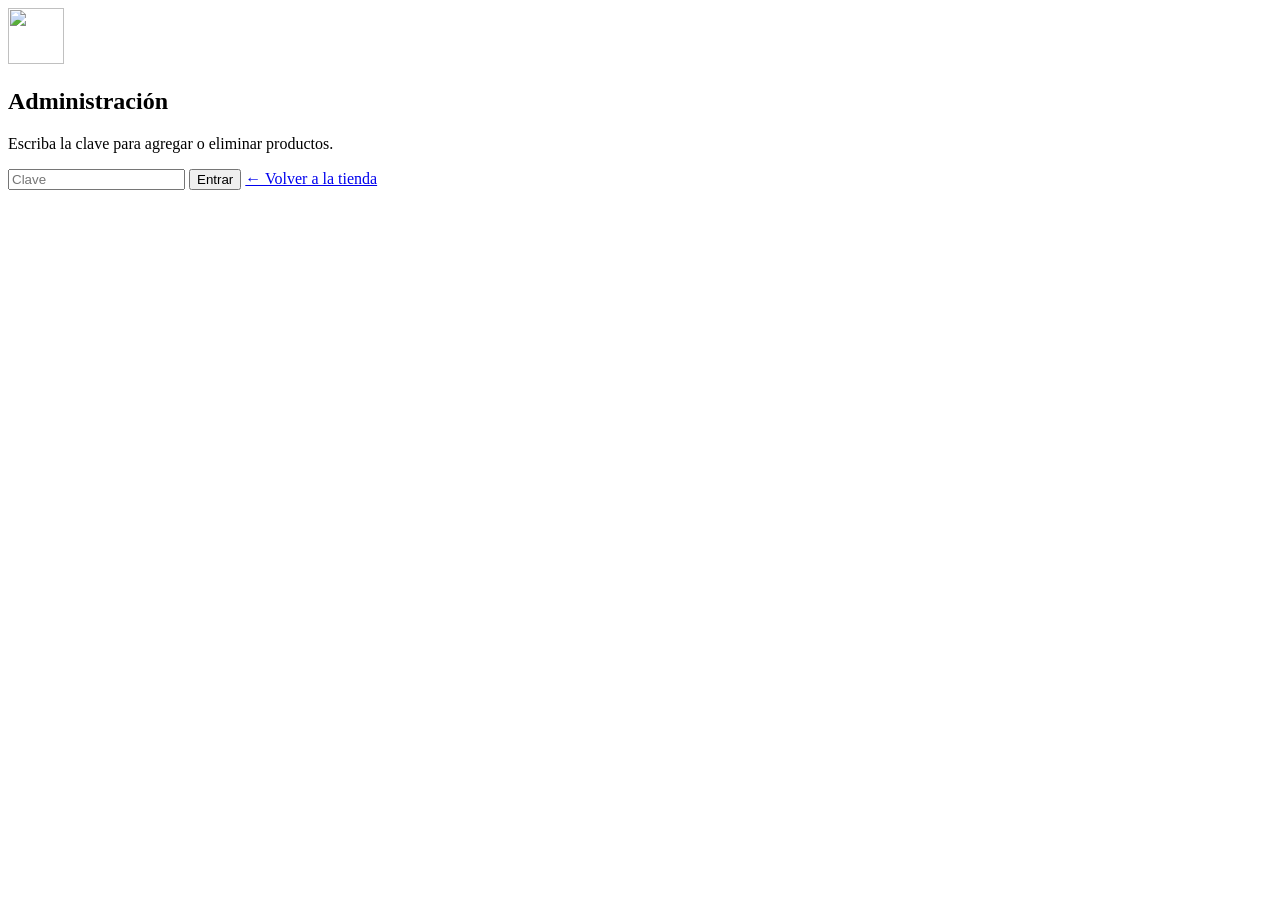
==== admin.html @ 51fc9fd4 "Add files via upload" ====
<!doctype html>
<html lang="es-CO">
<head>
<meta charset="utf-8">
<meta name="viewport" content="width=device-width, initial-scale=1">
<meta name="robots" content="noindex">
<title>Administrar productos · Distri Ramírez</title>
<link rel="icon" href="img/logo.svg" type="image/svg+xml">
<link rel="preconnect" href="https://fonts.googleapis.com">
<link rel="preconnect" href="https://fonts.gstatic.com" crossorigin>
<link href="https://fonts.googleapis.com/css2?family=Cormorant+Garamond:ital,wght@0,500;0,600;0,700;1,500;1,600&family=Figtree:ital,wght@0,400;0,500;0,600;0,700;1,700;1,800;1,900&display=swap" rel="stylesheet">
<link rel="stylesheet" href="css/estilos.css">
<link rel="stylesheet" href="css/admin.css">
</head>
<body class="admin">

<!-- Entrada -->
<section class="entrada" id="entrada">
  <form class="entrada-caja" id="formEntrada">
    <img src="img/logo.svg" alt="" width="56" height="56">
    <h1>Administración</h1>
    <p>Escriba la clave para agregar o eliminar productos.</p>
    <input type="password" id="clave" placeholder="Clave" autocomplete="current-password" required>
    <button class="btn btn-oro" type="submit">Entrar</button>
    <p class="error" id="errorClave" hidden>Clave incorrecta.</p>
    <a href="index.html">← Volver a la tienda</a>
  </form>
</section>

<div id="app" hidden>
  <header class="admin-cabeza">
    <a class="marca" href="index.html"><svg class="marca-r" viewBox="0 0 120 100" aria-hidden="true"><g fill="#d7262e"><rect x="0" y="40" width="16" height="5" rx="2.5"/><rect x="4" y="52" width="14" height="5" rx="2.5"/></g><g fill="#1b2f6b"><rect x="6" y="28" width="22" height="5" rx="2.5"/><rect x="10" y="64" width="10" height="4" rx="2"/></g><path d="M34 6H84C112 6 114 50 82 55H66L70 42H80C94 42 94 20 80 20H46Z" fill="#1b2f6b"/><path d="M64 55H82L104 94H84Z" fill="#d7262e"/><path d="M4 76C26 98 70 96 96 70C72 86 36 88 4 76Z" fill="#d7262e"/><g fill="none" stroke="#1b2f6b" stroke-width="5" stroke-linejoin="round" stroke-linecap="round"><path d="M14 30H24L32 64H60L66 38H27"/><path d="M30 47H64M33 56H61M42 38V64M52 38V64" stroke-width="3"/></g><circle cx="36" cy="74" r="5" fill="#1b2f6b"/><circle cx="57" cy="74" r="5" fill="#1b2f6b"/></svg><span class="marca-texto"><span class="m-distri">Distri</span><span class="m-ramirez">Ramírez</span><small>Administración de productos</small></span></a>
    <a class="btn btn-linea" href="index.html" target="_blank">Ver la tienda</a>
  </header>

  <div class="estado" id="estado">
    <div><strong id="estadoTitulo">Todo publicado</strong><span id="estadoTexto">El catálogo coincide con la página publicada.</span></div>
    <div class="estado-botones">
      <button class="btn btn-oro" id="btnPublicar">Publicar en GitHub</button>
      <button class="btn btn-linea" id="btnDescargar">Descargar productos.json</button>
      <button class="btn-texto peligro" id="btnDescartar">Descartar cambios</button>
    </div>
  </div>

  <main class="admin-cuerpo">
    <!-- Formulario -->
    <section class="caja" id="cajaForm">
      <h2 id="tituloForm">Agregar producto</h2>
      <form id="formProducto" class="form-producto">
        <input type="hidden" name="pid">
        <div class="foto-campo">
          <div class="foto-vista" id="fotoVista"><span>Sin foto</span></div>
          <div class="foto-botones">
            <label class="btn btn-linea archivo">Subir foto<input type="file" accept="image/*" id="fotoArchivo" hidden></label>
            <button type="button" class="btn-texto" id="quitarFoto">Quitar foto</button>
            <small>Se reduce sola a un tamaño liviano.</small>
          </div>
        </div>
        <label>Nombre del producto *<input name="nombre" required placeholder="Ej.: Acetaminofén MK"></label>
        <label>Presentación<input name="presentacion" placeholder="Ej.: 500 mg · Caja x 100 tabletas"></label>
        <div class="dos">
          <label>Categoría *<input name="categoria" list="listaCategorias" required placeholder="Elija o escriba una nueva"></label>
          <label>Precio (opcional)<input name="precio" type="number" min="0" step="50" placeholder="Ej.: 25000"></label>
        </div>
        <datalist id="listaCategorias"></datalist>
        <label>Descripción<textarea name="descripcion" rows="3" placeholder="Para qué sirve, sabor, etc."></textarea></label>
        <label class="check"><input type="checkbox" name="destacado"> Mostrar como destacado</label>
        <div class="form-botones">
          <button class="btn btn-oro" type="submit" id="btnGuardar">Agregar producto</button>
          <button class="btn btn-linea" type="button" id="btnCancelar" hidden>Cancelar edición</button>
        </div>
      </form>
    </section>

    <!-- Lista -->
    <section class="caja">
      <div class="lista-cabeza">
        <h2>Productos <small id="total"></small></h2>
        <div class="filtros">
          <input type="search" id="buscarAdmin" placeholder="Buscar…" aria-label="Buscar">
          <select id="filtroOrigen" aria-label="Filtrar">
            <option value="todos">Todos</option>
            <option value="propio">Propios</option>
            <option value="sugerido">Sugeridos de internet</option>
          </select>
        </div>
      </div>
      <p class="nota">Los productos marcados <b class="insignia sugerido">Sugerido</b> se agregaron para completar el catálogo. Elimine los que no venda.
        <button class="btn-texto peligro" id="borrarSugeridos">Eliminar todos los sugeridos</button></p>
      <ul class="lista" id="lista"></ul>
    </section>

    <!-- GitHub -->
    <section class="caja ancho" id="cajaGithub">
      <h2>Conexión con GitHub</h2>
      <p class="nota">Para que los cambios se vean en internet, el botón <b>Publicar en GitHub</b> guarda el catálogo directamente en su repositorio. Necesita un <b>token</b> (una llave) de GitHub, que se crea una sola vez:</p>
      <ol class="ayuda">
        <li>Entre a <a href="https://github.com/settings/personal-access-tokens/new" target="_blank" rel="noopener">github.com/settings/personal-access-tokens/new</a>.</li>
        <li>Nombre: <i>distri-web</i>. En <b>Repository access</b> elija <i>Only select repositories</i> y escoja el repositorio de la página.</li>
        <li>En <b>Permissions → Contents</b> elija <i>Read and write</i>. Pulse <b>Generate token</b> y copie la llave.</li>
      </ol>
      <div class="tres">
        <label>Usuario de GitHub<input id="ghUsuario" placeholder="usuario"></label>
        <label>Repositorio<input id="ghRepo" placeholder="nombre-del-repositorio"></label>
        <label>Rama<input id="ghRama" placeholder="main"></label>
      </div>
      <label>Token<input id="ghToken" type="password" placeholder="github_pat_…" autocomplete="off"></label>
      <label class="check"><input type="checkbox" id="ghRecordar"> Recordar el token en este equipo</label>
      <p class="nota pequeno">La clave de entrada solo oculta este panel; la verdadera protección es el token: sin él nadie puede cambiar la página publicada.</p>
    </section>
  </main>
</div>

<input type="file" accept="image/*" id="fotoFila" hidden>
<div class="aviso-flotante" id="toast" role="status" aria-live="polite"></div>

<script src="js/config.js"></script>
<script src="js/datos.js"></script>
<script src="js/admin.js"></script>
</body>
</html>
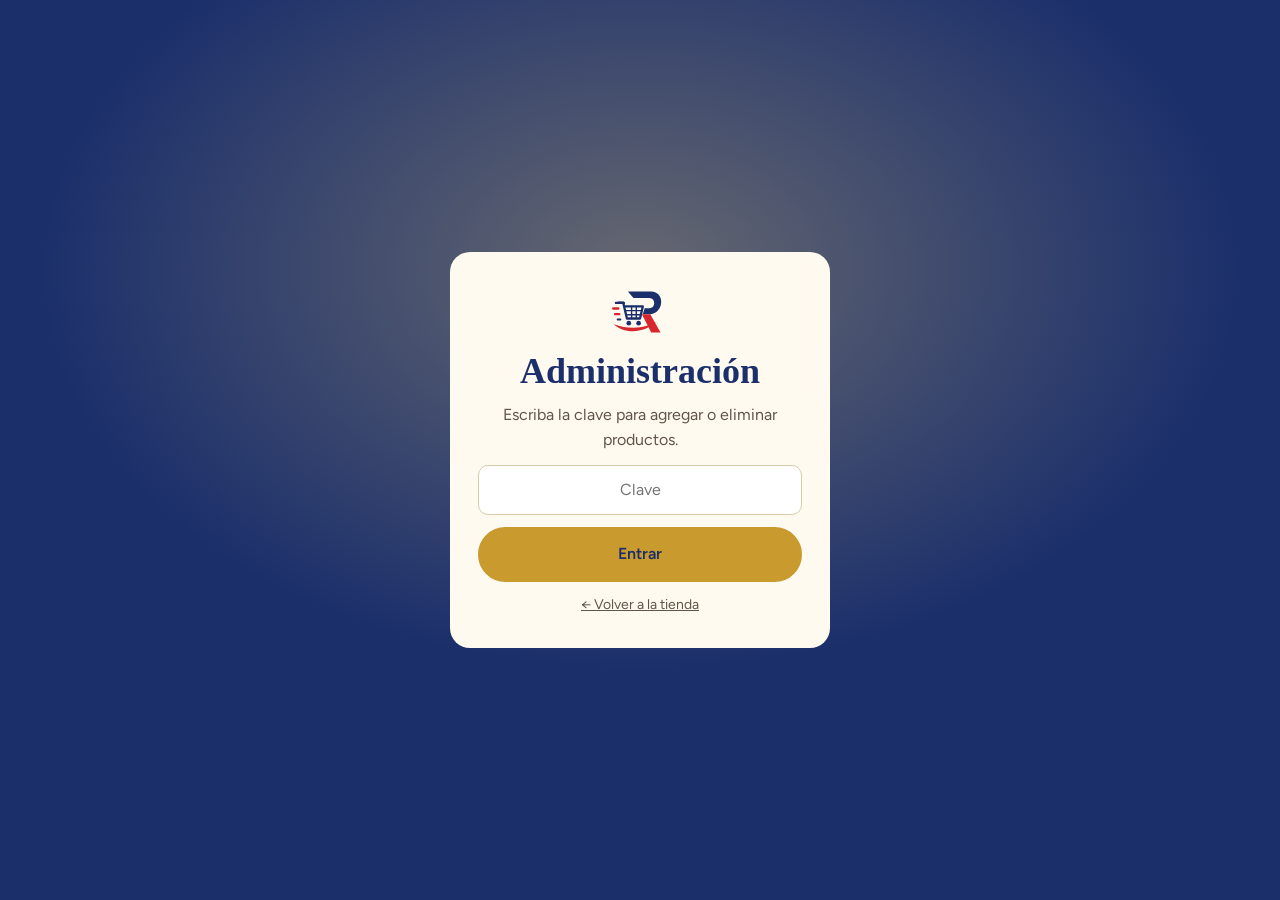
==== commit b3be9f70: "Add files via upload" ====
--- a/admin.html
+++ b/admin.html
@@ -5,19 +5,19 @@
 <meta name="viewport" content="width=device-width, initial-scale=1">
 <meta name="robots" content="noindex">
 <title>Administrar productos · Distri Ramírez</title>
-<link rel="icon" href="img/logo.svg" type="image/svg+xml">
+<link rel="icon" href="logo.svg" type="image/svg+xml">
 <link rel="preconnect" href="https://fonts.googleapis.com">
 <link rel="preconnect" href="https://fonts.gstatic.com" crossorigin>
 <link href="https://fonts.googleapis.com/css2?family=Cormorant+Garamond:ital,wght@0,500;0,600;0,700;1,500;1,600&family=Figtree:ital,wght@0,400;0,500;0,600;0,700;1,700;1,800;1,900&display=swap" rel="stylesheet">
-<link rel="stylesheet" href="css/estilos.css">
-<link rel="stylesheet" href="css/admin.css">
+<link rel="stylesheet" href="estilos.css">
+<link rel="stylesheet" href="admin.css">
 </head>
 <body class="admin">
 
 <!-- Entrada -->
 <section class="entrada" id="entrada">
   <form class="entrada-caja" id="formEntrada">
-    <img src="img/logo.svg" alt="" width="56" height="56">
+    <img src="logo.svg" alt="" width="56" height="56">
     <h1>Administración</h1>
     <p>Escriba la clave para agregar o eliminar productos.</p>
     <input type="password" id="clave" placeholder="Clave" autocomplete="current-password" required>
@@ -36,7 +36,7 @@
   <div class="estado" id="estado">
     <div><strong id="estadoTitulo">Todo publicado</strong><span id="estadoTexto">El catálogo coincide con la página publicada.</span></div>
     <div class="estado-botones">
-      <button class="btn btn-oro" id="btnPublicar">Publicar en GitHub</button>
+      <button class="btn btn-oro" id="btnPublicar">Publicar cambios</button>
       <button class="btn btn-linea" id="btnDescargar">Descargar productos.json</button>
       <button class="btn-texto peligro" id="btnDescartar">Descartar cambios</button>
     </div>
@@ -91,9 +91,9 @@
     </section>
 
     <!-- GitHub -->
-    <section class="caja ancho" id="cajaGithub">
-      <h2>Conexión con GitHub</h2>
-      <p class="nota">Para que los cambios se vean en internet, el botón <b>Publicar en GitHub</b> guarda el catálogo directamente en su repositorio. Necesita un <b>token</b> (una llave) de GitHub, que se crea una sola vez:</p>
+    <section class="caja ancho" id="cajaGithub" hidden>
+      <h2>Conexión con GitHub <small>(solo soporte técnico)</small></h2>
+      <p class="nota">Para que los cambios se vean en internet, el botón <b>Publicar cambios</b> guarda el catálogo directamente en su repositorio. Necesita un <b>token</b> (una llave) de GitHub, que se crea una sola vez:</p>
       <ol class="ayuda">
         <li>Entre a <a href="https://github.com/settings/personal-access-tokens/new" target="_blank" rel="noopener">github.com/settings/personal-access-tokens/new</a>.</li>
         <li>Nombre: <i>distri-web</i>. En <b>Repository access</b> elija <i>Only select repositories</i> y escoja el repositorio de la página.</li>
@@ -106,6 +106,8 @@
       </div>
       <label>Token<input id="ghToken" type="password" placeholder="github_pat_…" autocomplete="off"></label>
       <label class="check"><input type="checkbox" id="ghRecordar"> Recordar el token en este equipo</label>
+      <div class="form-botones"><button class="btn btn-oro" type="button" id="btnGuardarConexion">Guardar conexión en este equipo</button><button class="btn btn-linea" type="button" id="btnQuitarConexion">Quitar conexión de este equipo</button></div>
+      <p class="nota pequeno" id="estadoConexion"></p>
       <p class="nota pequeno">La clave de entrada solo oculta este panel; la verdadera protección es el token: sin él nadie puede cambiar la página publicada.</p>
     </section>
   </main>
@@ -114,8 +116,8 @@
 <input type="file" accept="image/*" id="fotoFila" hidden>
 <div class="aviso-flotante" id="toast" role="status" aria-live="polite"></div>
 
-<script src="js/config.js"></script>
-<script src="js/datos.js"></script>
-<script src="js/admin.js"></script>
+<script src="config.js"></script>
+<script src="datos.js"></script>
+<script src="admin.js"></script>
 </body>
 </html>
--- a/estilos.css
+++ b/estilos.css
@@ -0,0 +1,385 @@
+/* ====== Distri Ramírez — estilo cálido y familiar ====== */
+:root{
+  --noche:#1b2f6b;
+  --noche-2:#24397f;
+  --oro:#c99a2e;
+  --oro-claro:#f2d27a;
+  --pergamino:#f7f1e4;
+  --pergamino-2:#efe5cf;
+  --papel:#fffaf0;
+  --tinta:#2b2620;
+  --tinta-suave:#5f564a;
+  --linea:#d9cbaa;
+  --rojo:#d7262e;
+  --azul:#1f5f8b;
+  --verde:#3f7a4a;
+  --wa:#1f8f4e;
+  --radio:14px;
+  --sombra:0 1px 0 rgba(43,38,32,.06),0 10px 30px -18px rgba(24,35,63,.45);
+  --serif:"Cormorant Garamond",Georgia,"Times New Roman",serif;
+  --sans:"Figtree",system-ui,-apple-system,"Segoe UI",Roboto,sans-serif;
+  color-scheme:light;
+}
+*{box-sizing:border-box}
+[hidden]{display:none!important}
+html{scroll-behavior:smooth;scroll-padding-top:84px}
+body{
+  margin:0;font-family:var(--sans);color:var(--tinta);font-size:16px;line-height:1.55;
+  background:
+    radial-gradient(1200px 600px at 110% -10%,rgba(201,154,46,.14),transparent 60%),
+    radial-gradient(900px 500px at -10% 30%,rgba(31,95,139,.07),transparent 60%),
+    var(--pergamino);
+  -webkit-font-smoothing:antialiased;
+}
+img{max-width:100%;display:block}
+a{color:inherit}
+h1,h2,h3{font-family:var(--serif);font-weight:600;line-height:1.08;margin:0;color:var(--noche)}
+button{font:inherit;cursor:pointer}
+:focus-visible{outline:3px solid var(--oro);outline-offset:2px;border-radius:6px}
+
+/* Cinta superior */
+.cinta{background:var(--noche);color:var(--oro-claro);text-align:center;font-family:var(--serif);
+  font-size:15px;padding:6px 16px;letter-spacing:.02em}
+.cinta em{color:#b9c2d8;font-size:13px;margin-left:8px;font-family:var(--sans);font-style:normal;letter-spacing:.08em;text-transform:uppercase}
+
+/* Cabecera */
+.cabecera{position:sticky;top:0;z-index:30;display:flex;align-items:center;gap:24px;
+  padding:12px clamp(16px,4vw,48px);background:rgba(247,241,228,.92);backdrop-filter:blur(8px);
+  border-bottom:1px solid var(--linea)}
+.marca{display:flex;align-items:center;gap:4px;text-decoration:none;margin-right:auto}
+.marca-texto{display:flex;flex-direction:column;line-height:1.1}
+.marca-r{width:62px;height:52px;flex:none}
+.m-distri{font-family:var(--sans);font-style:italic;font-weight:800;font-size:17px;color:#1b2f6b;line-height:.95}
+.m-ramirez{font-family:var(--sans);font-style:italic;font-weight:900;font-size:27px;color:#d7262e;letter-spacing:-.02em;line-height:.95}
+.marca-texto small{font-size:11.5px;color:#1b2f6b;font-style:italic;font-weight:700;margin-top:2px}
+.menu{display:flex;gap:22px}
+.menu a{text-decoration:none;font-weight:500;font-size:15px;color:var(--tinta-suave);padding:6px 0;border-bottom:2px solid transparent}
+.menu a:hover{color:var(--noche);border-color:var(--oro)}
+.btn-pedido{display:flex;align-items:center;gap:8px;background:var(--noche);color:var(--papel);border:0;
+  border-radius:999px;padding:9px 14px 9px 16px;font-weight:600;font-size:15px}
+.btn-pedido svg{width:20px;height:20px}
+.btn-pedido b{background:var(--oro);color:var(--noche);min-width:24px;height:24px;border-radius:12px;
+  display:grid;place-items:center;font-size:13px;padding:0 6px}
+.btn-pedido.salta{animation:salta .5s}
+@keyframes salta{40%{transform:scale(1.1)}}
+
+/* Portada */
+.portada{overflow-x:clip;display:grid;grid-template-columns:1fr 1fr;gap:clamp(24px,5vw,72px);align-items:center;
+  max-width:1200px;margin:0 auto;padding:clamp(40px,7vw,88px) clamp(16px,4vw,48px) 40px}
+.sobretitulo{font-size:13px;letter-spacing:.16em;text-transform:uppercase;color:var(--rojo);font-weight:600;margin:0 0 12px}
+.portada h1{font-size:clamp(44px,6.4vw,80px);font-weight:600;letter-spacing:-.01em}
+.portada h1 i{color:var(--azul);font-weight:500}
+.intro{font-size:clamp(17px,1.6vw,19px);color:var(--tinta-suave);max-width:34em;margin:20px 0 28px}
+.acciones{display:flex;flex-wrap:wrap;gap:12px}
+.btn{display:inline-flex;align-items:center;justify-content:center;gap:8px;border-radius:999px;padding:13px 24px;
+  font-weight:600;text-decoration:none;border:2px solid transparent;font-size:16px;transition:transform .15s,background .15s}
+.btn:hover{transform:translateY(-1px)}
+.btn-oro{background:var(--oro);color:var(--noche);border-color:var(--oro)}
+.btn-oro:hover{background:#d8aa3d}
+.btn-linea{border-color:var(--noche);color:var(--noche);background:transparent}
+.btn-linea:hover{background:var(--noche);color:var(--papel)}
+.calendario{list-style:none;display:flex;flex-wrap:wrap;gap:0;margin:36px 0 0;padding:0;
+  border:1px solid var(--linea);border-radius:var(--radio);background:var(--papel);width:fit-content;max-width:100%}
+.calendario li{padding:12px 20px;display:flex;flex-direction:column;border-left:1px solid var(--linea)}
+.calendario li:first-child{border-left:0}
+.calendario span{font-size:12px;text-transform:uppercase;letter-spacing:.12em;color:var(--tinta-suave)}
+.calendario strong{font-family:var(--serif);font-size:24px;color:var(--noche);text-transform:capitalize}
+.portada-vitral{margin:0;position:relative;justify-self:center;width:min(100%,600px)}
+.foto-portada{position:relative;border-radius:24px;overflow:hidden;box-shadow:0 26px 44px -22px rgba(27,47,107,.55);border:4px solid #fff;max-width:100%}
+.foto-portada img{width:100%;height:auto;display:block}
+.sello{position:absolute;right:14px;top:14px;background:var(--rojo);color:#fff;font-weight:700;font-size:14px;padding:7px 14px;border-radius:999px;box-shadow:0 6px 16px -6px rgba(0,0,0,.5)}
+.camion{width:100%;height:auto;display:block;filter:drop-shadow(0 22px 30px rgba(27,47,107,.18))}
+.vitrina{list-style:none;margin:0;padding:6px;display:grid;grid-template-columns:repeat(3,minmax(0,1fr));gap:14px}
+.vitrina li{background:#fff;border-radius:18px;border:1px solid var(--linea);box-shadow:var(--sombra);aspect-ratio:1;padding:10px;max-width:100%}
+.vitrina li:nth-child(3n+2){transform:translateY(22px)}
+.vitrina li:nth-child(odd){rotate:-1.5deg}
+.vitrina li:nth-child(even){rotate:1.5deg}
+.vitrina img{width:100%;height:100%;object-fit:contain}
+.portada-vitral::before{content:"";position:absolute;inset:8% -10% -4%;z-index:-1;
+  background:radial-gradient(closest-side,rgba(242,210,122,.55),transparent)}
+.portada-vitral figcaption{text-align:center;margin-top:18px!important;font-family:var(--serif);font-style:italic;font-size:20px;margin-top:16px;color:var(--noche)}
+.portada-vitral figcaption span{display:block;font-style:normal;font-family:var(--sans);font-size:12px;letter-spacing:.14em;text-transform:uppercase;color:var(--tinta-suave);margin-top:4px}
+
+/* Secciones */
+.seccion{max-width:1200px;margin:0 auto;padding:72px clamp(16px,4vw,48px)}
+.titulo-seccion{max-width:640px;margin-bottom:32px}
+.titulo-seccion h2,.nosotros h2{font-size:clamp(34px,4.4vw,52px)}
+.titulo-seccion p:not(.sobretitulo){color:var(--tinta-suave);margin:12px 0 0}
+
+/* Catálogo */
+.herramientas{display:flex;gap:12px;margin-bottom:16px}
+.buscador{flex:1;display:flex;align-items:center;gap:10px;background:var(--papel);border:1px solid var(--linea);
+  border-radius:999px;padding:0 18px;max-width:560px}
+.buscador svg{width:20px;height:20px;color:var(--tinta-suave);flex:none}
+.buscador input{border:0;background:transparent;font:inherit;padding:13px 0;width:100%;outline:none;color:var(--tinta)}
+.buscador:focus-within{border-color:var(--oro);box-shadow:0 0 0 3px rgba(201,154,46,.25)}
+.categorias{display:flex;gap:8px;overflow-x:auto;padding:4px 2px 14px;scrollbar-width:thin;margin-bottom:12px}
+.chip{flex:none;display:flex;align-items:center;gap:8px;border:1px solid var(--linea);background:var(--papel);color:var(--tinta);
+  border-radius:999px;padding:8px 14px 8px 10px;font-size:14px;font-weight:500}
+.chip i{width:14px;height:14px;border-radius:3px;background:var(--c,var(--noche));transform:rotate(45deg);border:1.5px solid var(--tinta)}
+.chip small{color:var(--tinta-suave);font-size:12px}
+.chip[aria-selected="true"]{background:var(--noche);color:var(--papel);border-color:var(--noche)}
+.chip[aria-selected="true"] small{color:#b9c2d8}
+.chip[aria-selected="true"] i{border-color:var(--oro-claro)}
+
+.rejilla{display:grid;grid-template-columns:repeat(auto-fill,minmax(220px,1fr));gap:20px}
+.tarjeta{background:var(--papel);border:1px solid var(--linea);border-radius:var(--radio);padding:14px;
+  display:flex;flex-direction:column;box-shadow:var(--sombra);position:relative}
+.tarjeta-marco{aspect-ratio:1/1.05;background:#fff;border-radius:50% 50% 8px 8px / 32% 32% 8px 8px;
+  border:2px solid var(--c,var(--noche));overflow:hidden;position:relative;display:grid;place-items:center;
+  box-shadow:inset 0 0 0 5px #fff,inset 0 0 0 6px var(--linea)}
+.tarjeta-marco img{width:100%;height:100%;object-fit:contain;padding:14px 12px 8px}
+.tarjeta-marco img.ilus{object-fit:cover;padding:0}
+.etiqueta-cat{font-size:11px;letter-spacing:.12em;text-transform:uppercase;color:var(--c,var(--rojo));font-weight:700;margin:14px 0 4px}
+.tarjeta h3{font-size:22px;line-height:1.1}
+.tarjeta .pres{color:var(--tinta-suave);font-size:14px;margin:4px 0 10px}
+.tarjeta .precio{font-weight:700;color:var(--noche);margin:auto 0 10px}
+.tarjeta .precio.consultar{font-weight:500;color:var(--tinta-suave);font-size:14px;font-style:italic}
+.destacado{position:absolute;top:22px;left:22px;background:var(--oro);color:var(--noche);font-size:11px;font-weight:700;
+  letter-spacing:.08em;text-transform:uppercase;padding:3px 9px;border-radius:999px;z-index:2}
+.comprar{display:flex;gap:8px;align-items:center}
+.cantidad{display:flex;align-items:center;border:1px solid var(--linea);border-radius:999px;background:#fff}
+.cantidad button{width:34px;height:38px;border:0;background:transparent;font-size:20px;color:var(--noche)}
+.cantidad input{width:36px;text-align:center;border:0;font:inherit;font-weight:600;background:transparent;-moz-appearance:textfield}
+.cantidad input::-webkit-inner-spin-button{-webkit-appearance:none}
+.agregar{flex:1;height:40px;border:0;border-radius:999px;background:var(--noche);color:var(--papel);font-weight:600;font-size:14px}
+.agregar:hover{background:var(--noche-2)}
+.agregar.listo{background:var(--verde)}
+.vacio{text-align:center;color:var(--tinta-suave);padding:40px 0}
+.aviso-borrador{background:#fff4d6;border:1px dashed var(--oro);border-radius:10px;padding:10px 14px;margin-bottom:16px;font-size:14px}
+
+/* Pasos */
+.pasos-seccion{background:var(--noche);color:var(--papel);max-width:none;border-radius:0}
+.pasos-seccion>*{max-width:1104px;margin-left:auto;margin-right:auto}
+.pasos-seccion h2,.pasos-seccion h3{color:var(--papel)}
+.pasos-seccion .sobretitulo{color:var(--oro-claro)}
+.pasos-cuerpo{display:grid;grid-template-columns:1.3fr .7fr;gap:40px;align-items:start}
+.pasos{list-style:none;margin:0;padding:0;display:grid;gap:14px}
+.pasos li{display:grid;grid-template-columns:64px 1fr;column-gap:18px;padding:20px;border:1px solid rgba(242,210,122,.25);
+  border-radius:var(--radio);background:rgba(255,255,255,.03)}
+.pasos .num{grid-row:span 2;width:56px;height:64px;display:grid;place-items:center;font-family:var(--serif);font-size:28px;font-weight:700;
+  color:var(--noche);background:var(--oro-claro);border-radius:28px 28px 6px 6px}
+.pasos h3{font-size:26px}
+.pasos p{margin:4px 0 0;color:#c9d0e2}
+.volante{margin:0;border-radius:var(--radio);overflow:hidden;border:6px solid var(--papel);transform:rotate(1.5deg);box-shadow:0 20px 40px -20px #000}
+
+/* Nosotros */
+.nosotros{display:grid;grid-template-columns:1fr 1fr;gap:48px;align-items:start}
+.nosotros-texto p{color:var(--tinta-suave);font-size:17px}
+.nosotros-texto strong{color:var(--tinta)}
+blockquote{margin:28px 0 0;padding:20px 24px;border-left:4px solid var(--oro);background:var(--papel);font-family:var(--serif);
+  font-size:24px;font-style:italic;color:var(--noche);border-radius:0 var(--radio) var(--radio) 0}
+blockquote cite{display:block;font-family:var(--sans);font-style:normal;font-size:12px;letter-spacing:.14em;text-transform:uppercase;color:var(--tinta-suave);margin-top:8px}
+.valores{list-style:none;margin:0;padding:0;display:grid;grid-template-columns:1fr 1fr;gap:14px}
+.valores li{background:var(--papel);border:1px solid var(--linea);border-radius:var(--radio);padding:22px;border-top:4px solid var(--c)}
+.valores li:nth-child(1){--c:var(--rojo)}.valores li:nth-child(2){--c:var(--azul)}
+.valores li:nth-child(3){--c:var(--verde)}.valores li:nth-child(4){--c:var(--oro)}
+.valores h3{font-size:24px}
+.valores p{margin:6px 0 0;color:var(--tinta-suave);font-size:15px}
+
+/* Contacto */
+.contacto-cuerpo{display:grid;grid-template-columns:.9fr 1.1fr;gap:28px}
+.datos{list-style:none;margin:0;padding:0;display:grid;gap:12px}
+.datos li{background:var(--papel);border:1px solid var(--linea);border-radius:var(--radio);padding:16px 20px;display:flex;flex-direction:column}
+.datos span{font-size:12px;text-transform:uppercase;letter-spacing:.12em;color:var(--tinta-suave)}
+.datos a,.datos strong{font-family:var(--serif);font-size:24px;font-weight:600;color:var(--noche);text-decoration:none;word-break:break-word}
+.datos a:hover{color:var(--azul)}
+.mapa{border-radius:var(--radio);overflow:hidden;border:1px solid var(--linea);min-height:320px;background:var(--pergamino-2)}
+.mapa iframe{width:100%;height:100%;min-height:320px;border:0;display:block}
+
+/* Pie */
+.pie{background:var(--noche);color:#c9d0e2;text-align:center;padding:48px 16px 32px;display:flex;flex-direction:column;align-items:center;gap:6px}
+.bendicion{font-family:var(--serif);font-size:28px;font-style:italic;color:var(--oro-claro);margin:8px 0 0}
+.pie-datos{margin:0;font-size:14px}
+.admin-link{font-size:12px;color:#8590ad;margin-top:16px}
+
+/* WhatsApp flotante */
+.wa-flotante{position:fixed;right:18px;bottom:18px;width:58px;height:58px;border-radius:50%;background:var(--wa);color:#fff;
+  display:grid;place-items:center;box-shadow:0 10px 24px -8px rgba(0,0,0,.45);z-index:25}
+.wa-flotante svg{width:32px;height:32px}
+
+/* Panel del pedido */
+.velo{position:fixed;inset:0;background:rgba(24,35,63,.45);z-index:40}
+.panel-pedido{position:fixed;top:0;right:0;height:100%;width:min(440px,100%);background:var(--pergamino);z-index:50;
+  display:flex;flex-direction:column;transform:translateX(100%);visibility:hidden;transition:transform .25s ease,visibility 0s .25s;box-shadow:-20px 0 40px -20px rgba(0,0,0,.4)}
+.panel-pedido.abierto{transform:none;visibility:visible;transition:transform .25s ease}
+.panel-cabeza{display:flex;align-items:center;justify-content:space-between;padding:18px 20px;border-bottom:1px solid var(--linea);background:var(--papel)}
+.panel-cabeza h2{font-size:30px}
+.cerrar{border:0;background:transparent;font-size:32px;line-height:1;color:var(--tinta-suave);width:40px;height:40px}
+.panel-lista{flex:1 1 auto;overflow:auto;padding:12px 20px;min-height:120px}
+.linea{display:grid;grid-template-columns:52px 1fr auto;gap:12px;align-items:center;padding:10px 0;border-bottom:1px solid var(--linea)}
+.linea img{width:52px;height:52px;object-fit:contain;background:#fff;border-radius:10px;border:1px solid var(--linea)}
+.linea strong{display:block;font-size:15px;line-height:1.2}
+.linea small{color:var(--tinta-suave);font-size:13px}
+.linea .cantidad button{width:30px;height:32px;font-size:18px}
+.linea .cantidad input{width:32px}
+.panel-vacio{color:var(--tinta-suave);text-align:center;padding:30px 0}
+.panel-form{padding:14px 20px 20px;border-top:1px solid var(--linea);background:var(--papel);display:grid;gap:10px;max-height:58vh;overflow:auto}
+.panel-form label{display:grid;gap:4px;font-size:13px;font-weight:600;color:var(--tinta-suave)}
+.panel-form input,.panel-form textarea{font:inherit;font-weight:400;color:var(--tinta);border:1px solid var(--linea);border-radius:10px;padding:10px 12px;background:#fff}
+.panel-form input:focus,.panel-form textarea:focus{outline:none;border-color:var(--oro);box-shadow:0 0 0 3px rgba(201,154,46,.25)}
+.btn-wa{background:var(--wa);color:#fff;border:0;width:100%}
+.btn-linea-oscuro{background:transparent;border-color:var(--noche);color:var(--noche);width:100%}
+.vaciar{border:0;background:transparent;color:var(--rojo);font-size:14px;text-decoration:underline}
+
+.aviso-flotante{position:fixed;left:50%;bottom:24px;transform:translate(-50%,120px);background:var(--noche);color:var(--papel);
+  padding:12px 20px;border-radius:999px;font-size:15px;z-index:60;transition:transform .25s;pointer-events:none;max-width:calc(100% - 32px)}
+.aviso-flotante.ver{transform:translate(-50%,0)}
+
+/* Responsive */
+@media (max-width:900px){
+  .menu{display:none}
+  .portada{grid-template-columns:1fr;text-align:left}
+  .portada-vitral{width:100%;max-width:560px;order:-1}
+  .portada-vitral figcaption{font-size:17px}
+  .pasos-cuerpo,.nosotros,.contacto-cuerpo{grid-template-columns:1fr}
+  .volante{max-width:380px;justify-self:center}
+}
+@media (max-width:560px){
+  .marca-texto small{display:none}
+  .m-ramirez{font-size:24px}
+  .marca-r{width:54px;height:46px}
+  .btn-pedido span{display:none}
+  .cinta{font-size:14px}
+  .cinta em{display:block;margin:0}
+  .rejilla{grid-template-columns:repeat(2,minmax(0,1fr));gap:12px}
+  .tarjeta{padding:10px}
+  .tarjeta h3{font-size:19px}
+  .tarjeta .pres{font-size:13px}
+  .comprar{flex-direction:column;align-items:stretch}
+  .cantidad{justify-content:space-between}
+  .destacado{top:16px;left:16px;font-size:10px}
+  .valores{grid-template-columns:1fr}
+  .calendario{width:100%}
+  .calendario li{flex:1;padding:10px 12px}
+  .calendario strong{font-size:20px}
+  .seccion{padding-top:56px;padding-bottom:56px}
+  .wa-flotante{width:52px;height:52px}
+}
+@media (prefers-reduced-motion:reduce){*{transition:none!important;animation:none!important}html{scroll-behavior:auto}}
+
+/* ====== Fondo vivo: amanecer de gloria ====== */
+:root{--cielo-1:#1a3fb5;--cielo-2:#3c7cf0;--cielo-3:#8fc4ff;--amanecer:#ffd27a;--amanecer-2:#ff9f5a;--lila:#8b5cf6}
+body{
+  background:
+    radial-gradient(900px 520px at 85% 8%,rgba(255,210,122,.45),transparent 62%),
+    radial-gradient(800px 600px at 0% 40%,rgba(60,124,240,.18),transparent 60%),
+    radial-gradient(900px 600px at 100% 75%,rgba(139,92,246,.16),transparent 60%),
+    radial-gradient(700px 500px at 10% 95%,rgba(255,159,90,.18),transparent 60%),
+    linear-gradient(180deg,#fff7e8 0%,#fdf1ff 55%,#eef5ff 100%);
+  background-attachment:fixed;
+}
+.cinta{background:linear-gradient(90deg,#1a3fb5,#6d3fd6,#1a3fb5);color:#ffe7a6}
+.cielo{position:relative;overflow:hidden;isolation:isolate;
+  background:
+    radial-gradient(60% 55% at 50% 118%,rgba(255,236,170,1) 0%,rgba(255,210,122,.9) 28%,rgba(255,159,90,.55) 48%,transparent 72%),
+    linear-gradient(180deg,var(--cielo-1) 0%,var(--cielo-2) 42%,var(--cielo-3) 72%,#ffe3b0 100%)}
+.cielo::before{content:"";position:absolute;inset:-20% -10% 0;z-index:-1;pointer-events:none;
+  background:repeating-conic-gradient(from -90deg at 50% 112%,rgba(255,255,255,.16) 0deg 5deg,rgba(255,255,255,0) 5deg 13deg);
+  -webkit-mask-image:radial-gradient(75% 90% at 50% 110%,#000 30%,transparent 75%);mask-image:radial-gradient(75% 90% at 50% 110%,#000 30%,transparent 75%);
+  animation:rayos 60s linear infinite}
+@keyframes rayos{to{transform:rotate(3deg)}}
+.palomas{position:absolute;top:10px;left:0;width:100%;height:auto;z-index:0;pointer-events:none}
+.cielo .portada{position:relative;z-index:1;padding-bottom:70px}
+.cielo .sobretitulo{color:#ffe7a6}
+.cielo h1{color:#fff;text-shadow:0 3px 18px rgba(10,25,90,.35)}
+.cielo h1 i{color:#ffe08a}
+.cielo .intro{color:rgba(255,255,255,.93)}
+.cielo .btn-linea{border-color:#fff;color:#fff}
+.cielo .btn-linea:hover{background:#fff;color:var(--cielo-1)}
+.cielo .btn-oro{box-shadow:0 10px 24px -10px rgba(120,60,0,.6)}
+.cielo .portada-vitral figcaption{color:#1b2f6b;background:rgba(255,255,255,.78);border-radius:14px;padding:10px 14px;backdrop-filter:blur(4px)}
+.cielo .portada-vitral::before{background:radial-gradient(closest-side,rgba(255,255,255,.55),transparent)}
+.ola{display:block;width:100%;height:60px;position:absolute;bottom:-1px;left:0;z-index:1}
+.ola path{fill:#fff7e8}
+.pasos-seccion{background:linear-gradient(135deg,#1a3fb5 0%,#4a2fb8 55%,#7b3fc4 100%)}
+.pasos .num{background:linear-gradient(180deg,#ffe08a,#ffb347)}
+.pie{background:linear-gradient(180deg,#1a3fb5,#3b2a9a)}
+.titulo-seccion h2,.nosotros h2{background:linear-gradient(90deg,#1a3fb5,#7b3fc4);-webkit-background-clip:text;background-clip:text;color:transparent}
+.sobretitulo{color:#d7262e}
+.tarjeta{background:#fff}
+.nosotros-lado{display:grid;gap:16px;grid-template-columns:minmax(0,.8fr) minmax(0,1.2fr);align-items:start}
+.tarjeta-negocio{margin:0;border-radius:var(--radio);overflow:hidden;box-shadow:0 18px 34px -18px rgba(0,0,0,.55);transform:rotate(-1.5deg);border:5px solid #fff}
+.nosotros-lado .valores{grid-template-columns:1fr}
+@media (max-width:900px){.nosotros-lado{grid-template-columns:1fr}.tarjeta-negocio{max-width:340px;justify-self:center}}
+@media (prefers-reduced-motion:reduce){.cielo::before{animation:none}}
+@media (min-width:900px){.categorias{flex-wrap:wrap;overflow:visible}}
+
+/* ====== Palomas ====== */
+.palomas-capa{position:absolute;inset:0;pointer-events:none;z-index:0}
+.paloma{position:absolute;height:auto;fill:#fff;filter:drop-shadow(0 4px 8px rgba(20,40,120,.25));animation:vuelo 7s ease-in-out infinite}
+.paloma.vuelta{transform:scaleX(-1);animation-name:vuelo2}
+.paloma:nth-child(2){animation-delay:-2s}.paloma:nth-child(3){animation-delay:-4s}
+@keyframes vuelo{50%{translate:0 -10px}}
+@keyframes vuelo2{50%{translate:0 -8px}}
+.banda .paloma{fill:#fff}
+.banda-catalogo .paloma,.banda-nosotros .paloma,.banda-contacto .paloma{fill:#fff;filter:drop-shadow(0 3px 6px rgba(80,90,160,.35))}
+
+/* ====== Bandas con cielo en todas las secciones ====== */
+.banda{position:relative;overflow:hidden;isolation:isolate}
+.banda>.seccion{position:relative;z-index:1}
+.rayos{position:absolute;inset:0;z-index:-1;pointer-events:none}
+.banda-catalogo{background:radial-gradient(70% 50% at 50% 0%,rgba(255,226,150,.65),transparent 70%),linear-gradient(180deg,#fff7e8 0%,#e3efff 45%,#d7e6ff 100%)}
+.banda-catalogo .rayos{background:repeating-conic-gradient(from 90deg at 50% -8%,rgba(255,255,255,.55) 0deg 4deg,transparent 4deg 11deg);-webkit-mask-image:linear-gradient(180deg,#000,transparent 60%);mask-image:linear-gradient(180deg,#000,transparent 60%)}
+.banda-pasos{background:radial-gradient(60% 55% at 50% 118%,rgba(255,236,170,1) 0%,rgba(255,210,122,.9) 28%,rgba(255,159,90,.5) 48%,transparent 72%),linear-gradient(180deg,#1a3fb5 0%,#3c7cf0 45%,#8fc4ff 78%,#ffe3b0 100%)}
+.banda-pasos .rayos{background:repeating-conic-gradient(from -90deg at 50% 112%,rgba(255,255,255,.16) 0deg 5deg,transparent 5deg 13deg);-webkit-mask-image:radial-gradient(75% 90% at 50% 110%,#000 30%,transparent 75%);mask-image:radial-gradient(75% 90% at 50% 110%,#000 30%,transparent 75%)}
+.banda-nosotros{background:radial-gradient(60% 60% at 100% 0%,rgba(255,200,110,.75),transparent 70%),radial-gradient(50% 50% at 0% 100%,rgba(190,150,255,.35),transparent 70%),linear-gradient(180deg,#fff1d6 0%,#fff8ee 50%,#f6eaff 100%)}
+.banda-nosotros .rayos{background:repeating-conic-gradient(from 180deg at 100% 0%,rgba(255,255,255,.6) 0deg 3deg,transparent 3deg 9deg);-webkit-mask-image:radial-gradient(80% 80% at 100% 0%,#000,transparent 70%);mask-image:radial-gradient(80% 80% at 100% 0%,#000,transparent 70%)}
+.banda-contacto{background:radial-gradient(60% 50% at 0% 0%,rgba(143,196,255,.6),transparent 70%),radial-gradient(60% 60% at 100% 100%,rgba(255,210,122,.55),transparent 70%),linear-gradient(180deg,#eaf2ff 0%,#f6efff 60%,#fff4e2 100%)}
+.banda-contacto .rayos{background:repeating-conic-gradient(from 90deg at 0% 0%,rgba(255,255,255,.55) 0deg 3deg,transparent 3deg 9deg);-webkit-mask-image:radial-gradient(80% 80% at 0% 0%,#000,transparent 70%);mask-image:radial-gradient(80% 80% at 0% 0%,#000,transparent 70%)}
+
+/* Cómo pedir: textos legibles sobre el cielo */
+.pasos-seccion{background:transparent}
+.banda-pasos .titulo-seccion h2{background:none;-webkit-background-clip:border-box;background-clip:border-box;color:#fff;text-shadow:0 3px 14px rgba(10,25,90,.45)}
+.banda-pasos .sobretitulo{color:#ffe08a;text-shadow:0 1px 6px rgba(10,25,90,.4)}
+.banda-pasos .pasos li{background:rgba(255,255,255,.95);border-color:rgba(255,255,255,.9);box-shadow:0 14px 30px -18px rgba(10,25,90,.6)}
+.banda-pasos .pasos h3{color:#1b2f6b}
+.banda-pasos .pasos p{color:#3d4560}
+.banda-pasos .volante{border-color:#fff}
+
+/* Mapa dibujado */
+.mapa{position:relative;background:#fff;min-height:0}
+.mapa-svg{display:block;width:100%;height:auto}
+.mapa-btn{position:absolute;right:12px;bottom:12px;padding:10px 18px;font-size:14px}
+
+/* Pie con el logo completo */
+.pie-logo{display:inline-flex;align-items:center;gap:4px;background:#fff;border-radius:20px;padding:10px 22px 10px 12px;box-shadow:0 12px 26px -12px rgba(0,0,0,.5)}
+.pie-logo .marca-r{width:64px;height:54px}
+.pie-logo .m-ramirez{font-size:28px}
+.pie-logo small{color:#1b2f6b}
+.ola path{fill:#fff7e8}
+@media (prefers-reduced-motion:reduce){.paloma{animation:none}}
+.pie-logo .marca-texto{text-align:left}
+.contacto-cuerpo .mapa{align-self:start}
+.datos strong span{font:inherit;text-transform:none;letter-spacing:0;color:inherit}
+@media (max-width:560px){.paloma{max-width:44px}.palomas-capa .paloma:nth-child(n+3){display:none}}
+.foto-camion{display:block;width:100%;height:auto;border-radius:24px;border:5px solid #fff;box-shadow:0 26px 44px -20px rgba(10,25,90,.55)}
+
+/* Palomas con más movimiento: vuelan, suben, bajan y aletean */
+.paloma{animation:vuelo-largo 14s ease-in-out infinite,aleteo .7s ease-in-out infinite;transform-origin:50% 60%}
+.paloma.vuelta{animation:vuelo-largo-2 16s ease-in-out infinite,aleteo .8s ease-in-out infinite}
+.paloma:nth-child(2){animation-delay:-4s,-.3s}
+.paloma:nth-child(3){animation-delay:-8s,-.5s}
+.paloma:nth-child(4){animation-delay:-11s,-.2s}
+@keyframes vuelo-largo{0%{translate:0 0;rotate:0deg}25%{translate:60px -26px;rotate:-6deg}50%{translate:120px 6px;rotate:3deg}75%{translate:50px 22px;rotate:5deg}100%{translate:0 0;rotate:0deg}}
+@keyframes vuelo-largo-2{0%{translate:0 0;rotate:0deg}25%{translate:-70px 18px;rotate:5deg}50%{translate:-130px -14px;rotate:-4deg}75%{translate:-50px -28px;rotate:-6deg}100%{translate:0 0;rotate:0deg}}
+@keyframes aleteo{0%,100%{scale:1 1}50%{scale:1 .72}}
+@media (max-width:560px){@keyframes vuelo-largo{0%,100%{translate:0 0}50%{translate:30px -14px}}@keyframes vuelo-largo-2{0%,100%{translate:0 0}50%{translate:-30px 12px}}}
+@media (prefers-reduced-motion:reduce){.paloma,.paloma.vuelta{animation:none}}
+
+/* ====== Luz del sol en movimiento ====== */
+.cielo::before{animation:rayos-giro 18s ease-in-out infinite alternate,rayos-pulso 5s ease-in-out infinite;transform-origin:50% 100%}
+@keyframes rayos-giro{from{transform:rotate(-7deg)}to{transform:rotate(7deg)}}
+@keyframes rayos-pulso{0%,100%{opacity:.65}50%{opacity:1}}
+.cielo::after{content:"";position:absolute;left:50%;bottom:-260px;width:900px;height:520px;margin-left:-450px;z-index:-1;pointer-events:none;
+  background:radial-gradient(closest-side,rgba(255,250,220,.95),rgba(255,214,120,.55) 45%,transparent 75%);animation:sol-latido 6s ease-in-out infinite}
+@keyframes sol-latido{0%,100%{transform:scale(.9);opacity:.7}50%{transform:scale(1.12);opacity:1}}
+.banda-pasos .rayos{animation:rayos-giro 20s ease-in-out infinite alternate,rayos-pulso 6s ease-in-out infinite;transform-origin:50% 100%}
+.foto-brillo{position:relative;display:block;border-radius:24px;overflow:hidden}
+.sol-brillo{position:absolute;right:-12%;top:18%;width:34%;opacity:.8;aspect-ratio:1;border-radius:50%;pointer-events:none;mix-blend-mode:screen;
+  background:radial-gradient(closest-side,rgba(255,250,215,.85),rgba(255,220,130,.4) 45%,transparent 72%);animation:sol-latido 4.5s ease-in-out infinite}
+.destello{position:absolute;inset:0;pointer-events:none;mix-blend-mode:screen;
+  background:linear-gradient(115deg,transparent 35%,rgba(255,245,210,.55) 48%,rgba(255,255,255,.75) 50%,rgba(255,245,210,.55) 52%,transparent 65%);
+  background-size:250% 100%;animation:destello 7s ease-in-out infinite}
+@keyframes destello{0%{background-position:130% 0}45%,100%{background-position:-60% 0}}
+@media (prefers-reduced-motion:reduce){.cielo::before,.cielo::after,.banda-pasos .rayos,.sol-brillo,.destello{animation:none}}
--- a/admin.css
+++ b/admin.css
@@ -0,0 +1,90 @@
+/* Panel de administración */
+.admin{background:var(--pergamino)}
+.entrada{min-height:100vh;display:grid;place-items:center;padding:16px;
+  background:radial-gradient(600px 400px at 50% 30%,rgba(242,210,122,.35),transparent),var(--noche)}
+.entrada-caja{background:var(--papel);border-radius:20px;padding:32px 28px;width:min(380px,100%);display:grid;gap:12px;text-align:center;justify-items:center}
+.entrada-caja h1{font-size:36px}
+.entrada-caja p{margin:0;color:var(--tinta-suave)}
+.entrada-caja input{width:100%;font:inherit;padding:12px 14px;border:1px solid var(--linea);border-radius:10px;text-align:center}
+.entrada-caja .btn{width:100%}
+.entrada-caja a{font-size:14px;color:var(--tinta-suave)}
+.error{color:var(--rojo)!important}
+
+.admin-cabeza{display:flex;align-items:center;gap:12px;padding:14px clamp(16px,4vw,40px);background:var(--papel);border-bottom:1px solid var(--linea)}
+.admin-cabeza .btn{padding:9px 18px;font-size:14px}
+.estado{display:flex;flex-wrap:wrap;gap:12px 24px;align-items:center;justify-content:space-between;
+  padding:14px clamp(16px,4vw,40px);background:#e7f1e8;border-bottom:1px solid #bcd6c0}
+.estado.pendiente{background:#fff4d6;border-color:#e8cf8a}
+.estado strong{display:block;font-family:var(--serif);font-size:22px;color:var(--noche)}
+.estado span{font-size:14px;color:var(--tinta-suave)}
+.estado-botones{display:flex;flex-wrap:wrap;gap:8px;align-items:center}
+.estado-botones .btn{padding:10px 18px;font-size:14px}
+.btn-texto{border:0;background:transparent;color:var(--azul);text-decoration:underline;font-size:14px;padding:6px}
+.btn-texto.peligro{color:var(--rojo)}
+.btn[disabled]{opacity:.55;cursor:wait}
+
+.admin-cuerpo{display:grid;grid-template-columns:minmax(300px,420px) 1fr;gap:20px;padding:20px clamp(16px,4vw,40px) 60px;align-items:start;max-width:1300px;margin:0 auto}
+.caja{background:var(--papel);border:1px solid var(--linea);border-radius:var(--radio);padding:20px;min-width:0}
+.caja.ancho{grid-column:1/-1}
+.caja h2{font-size:30px;margin-bottom:12px}
+.caja h2 small{font-family:var(--sans);font-size:14px;color:var(--tinta-suave);font-weight:500}
+#cajaForm{position:sticky;top:12px}
+#cajaForm.editando{border-color:var(--oro);box-shadow:0 0 0 3px rgba(201,154,46,.25)}
+
+.form-producto,.caja>label{display:grid;gap:12px}
+.caja label{display:grid;gap:4px;font-size:13px;font-weight:600;color:var(--tinta-suave)}
+.caja input:not([type=checkbox]),.caja textarea,.caja select{font:inherit;font-weight:400;color:var(--tinta);border:1px solid var(--linea);
+  border-radius:10px;padding:10px 12px;background:#fff;width:100%;min-width:0}
+.caja input:focus,.caja textarea:focus,.caja select:focus{outline:none;border-color:var(--oro);box-shadow:0 0 0 3px rgba(201,154,46,.25)}
+.caja label.check{display:flex;align-items:center;gap:8px;font-weight:500;color:var(--tinta)}
+.check input{width:18px;height:18px;accent-color:var(--noche)}
+.dos{display:grid;grid-template-columns:1fr 1fr;gap:10px}
+.tres{display:grid;grid-template-columns:1fr 1fr 120px;gap:10px;margin-bottom:12px}
+.form-botones{display:flex;flex-wrap:wrap;gap:8px}
+.form-botones .btn{flex:1}
+
+.foto-campo{display:flex;gap:14px;align-items:center}
+.foto-vista{width:110px;height:118px;flex:none;border-radius:55px 55px 8px 8px;border:2px dashed var(--linea);background:#fff;display:grid;place-items:center;overflow:hidden;color:var(--tinta-suave);font-size:13px}
+.foto-vista img{width:100%;height:100%;object-fit:contain;padding:8px}
+.foto-vista.ilus img{object-fit:cover;padding:0}
+.foto-botones{display:grid;gap:4px;justify-items:start}
+.foto-botones small{color:var(--tinta-suave);font-size:12px}
+.archivo{padding:9px 16px;font-size:14px;cursor:pointer}
+
+.lista-cabeza{display:flex;flex-wrap:wrap;gap:10px;justify-content:space-between;align-items:center}
+.lista-cabeza h2{margin:0}
+.filtros{display:flex;gap:8px;flex-wrap:wrap}
+.filtros input{width:200px!important}
+.filtros select{width:auto!important}
+.nota{font-size:14px;color:var(--tinta-suave);margin:12px 0}
+.nota.pequeno{font-size:13px;margin-bottom:0}
+.insignia{display:inline-block;font-size:11px;font-weight:700;letter-spacing:.06em;text-transform:uppercase;padding:2px 8px;border-radius:999px}
+.insignia.sugerido{background:#e6ecf5;color:var(--azul)}
+.insignia.propio{background:#e7f1e8;color:var(--verde)}
+.insignia.nuevo{background:#fff4d6;color:#8a5a00}
+.lista{list-style:none;margin:0;padding:0;display:grid}
+.lista li{display:grid;grid-template-columns:56px 1fr auto;gap:12px;align-items:center;padding:10px 0;border-bottom:1px solid var(--linea)}
+.lista img{width:56px;height:56px;object-fit:contain;background:#fff;border:1px solid var(--linea);border-radius:10px}
+.lista strong{display:block;line-height:1.2}
+.lista small{color:var(--tinta-suave);font-size:13px}
+.lista .acciones-fila{display:flex;gap:4px;align-items:center;flex-wrap:wrap;justify-content:flex-end}
+.mini{border:1px solid var(--linea);background:#fff;border-radius:999px;padding:6px 12px;font-size:13px;font-weight:600;color:var(--noche)}
+.mini.rojo{color:var(--rojo);border-color:#e6b9b5}
+.mini.rojo-lleno{background:var(--rojo);color:#fff;border-color:var(--rojo)}
+.ayuda{font-size:14px;color:var(--tinta);padding-left:20px;margin:0 0 16px;display:grid;gap:4px}
+
+@media (max-width:900px){
+  .admin-cuerpo{grid-template-columns:1fr}
+  #cajaForm{position:static}
+  .tres{grid-template-columns:1fr 1fr}
+}
+@media (max-width:560px){
+  .admin-cabeza .marca-texto small{display:block}
+  .dos,.tres{grid-template-columns:1fr}
+  .lista li{grid-template-columns:48px 1fr}
+  .lista img{width:48px;height:48px}
+  .lista .acciones-fila{grid-column:1/-1;justify-content:flex-start}
+  .filtros,.filtros input{width:100%!important}
+  .estado-botones{width:100%}
+  .estado-botones .btn{flex:1}
+}
